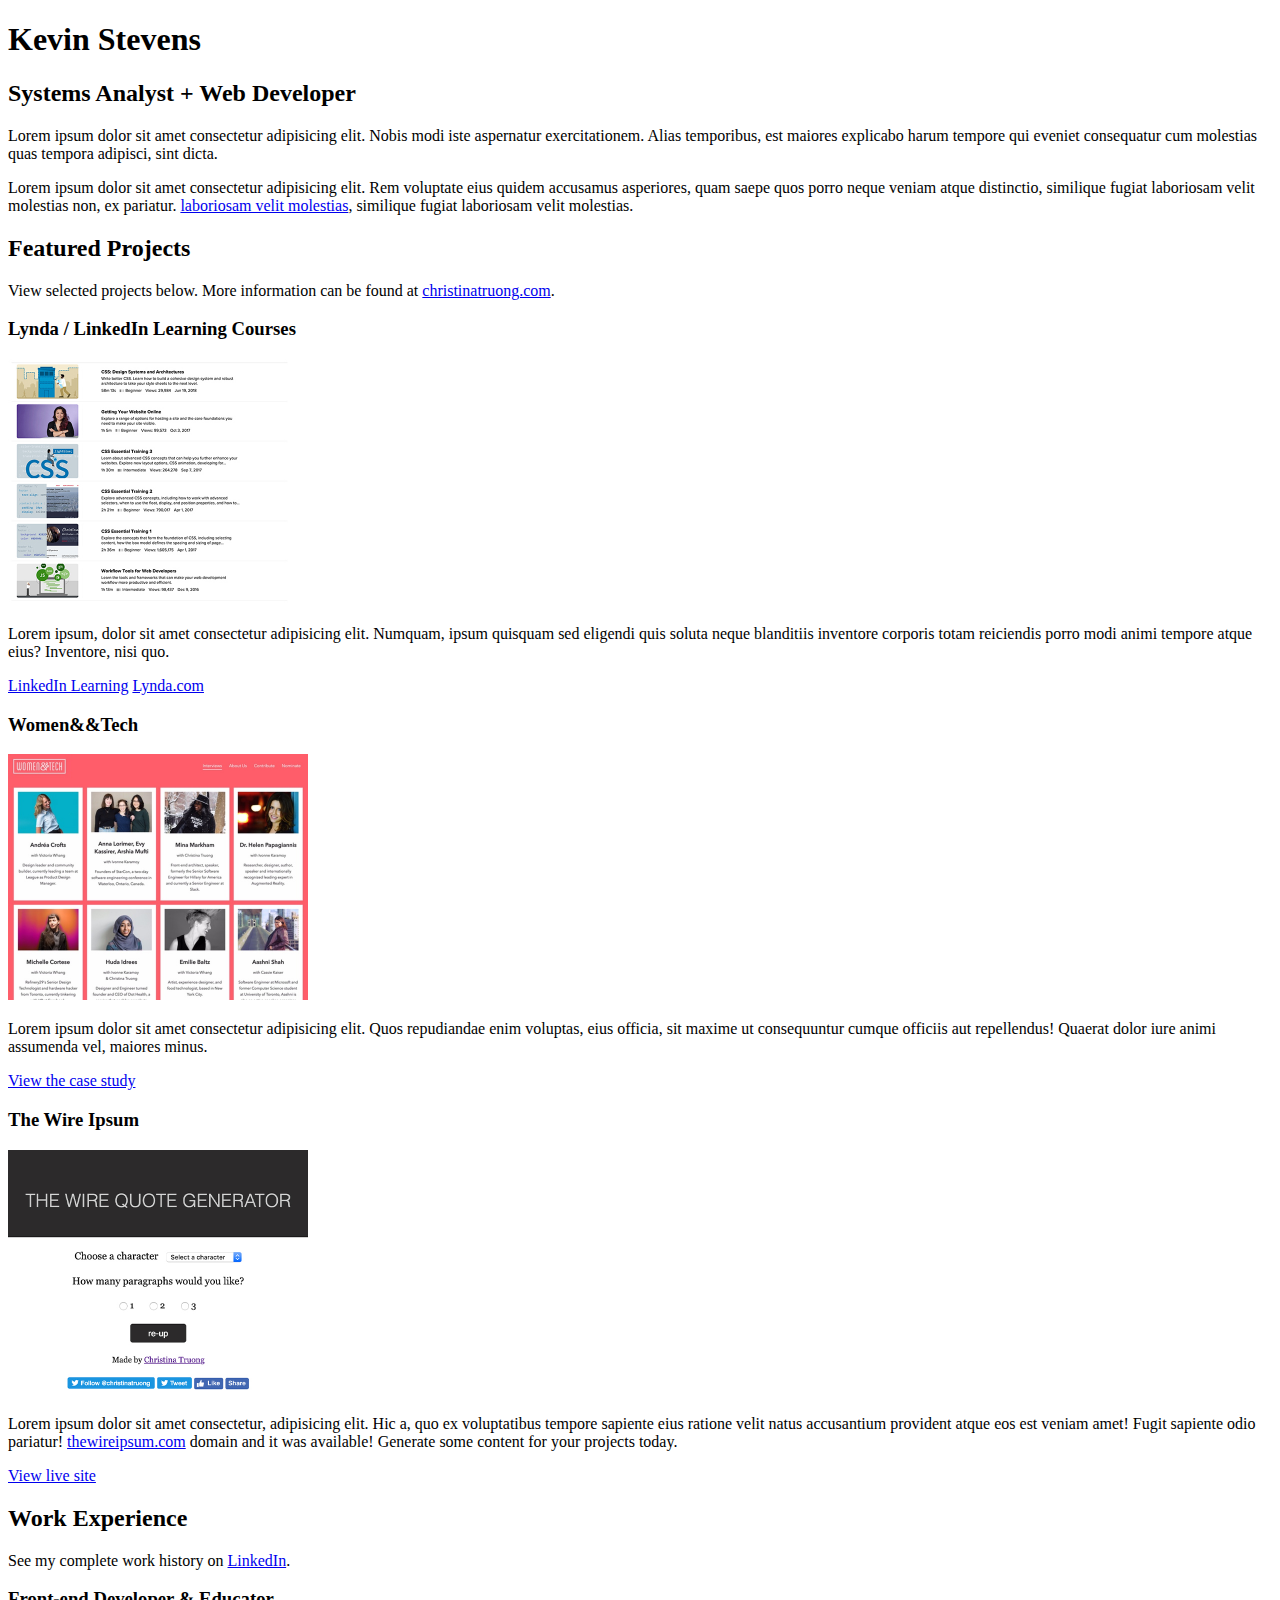
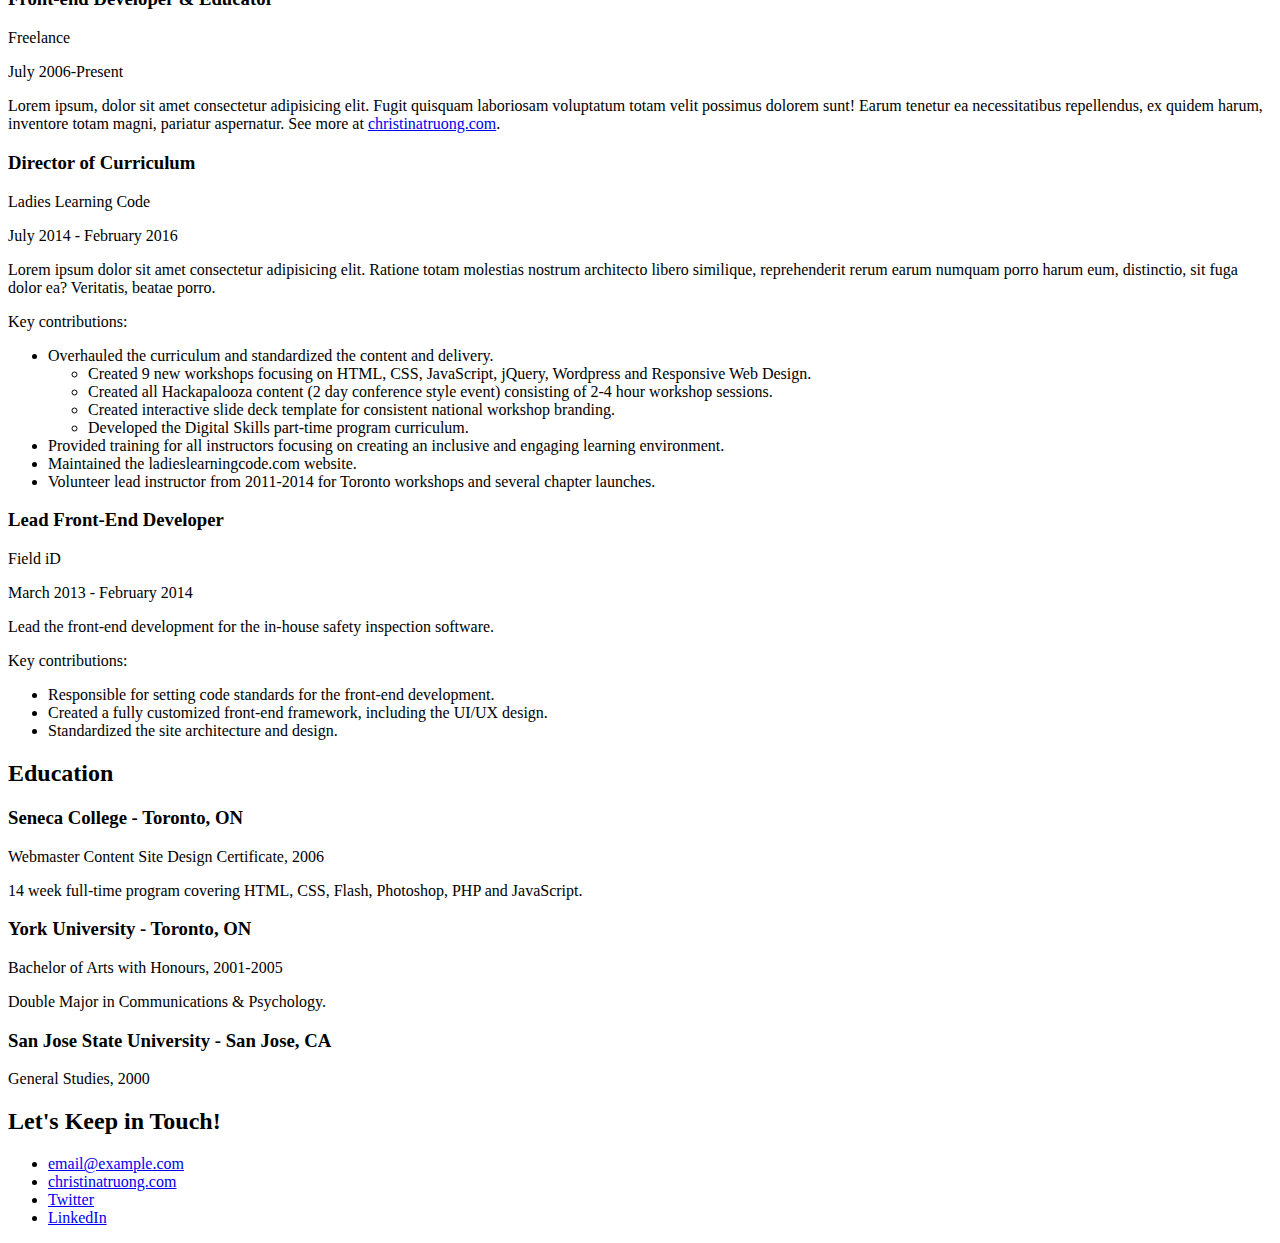
==== 2_CSS/css-portfolio/index.html @ 03422e8d "CSS intro" ====
<!DOCTYPE html>
<html lang="en">
  <head>
    <meta charset="UTF-8" />
    <meta name="viewport" content="width=device-width, initial-scale=1.0" />
    <title>Kevin Stevens, Systems Analyst + Web Developer</title>
    <link rel="stylesheet" href="css/styles.css" />
  </head>
  <body>
    <main>
      <!-- ***************  ABOUT / PROFILE  **************** -->
      <header>
        <h1>Kevin Stevens</h1>
        <h2>Systems Analyst + Web Developer</h2>

        <p>
          Lorem ipsum dolor sit amet consectetur adipisicing elit. Nobis modi
          iste aspernatur exercitationem. Alias temporibus, est maiores
          explicabo harum tempore qui eveniet consequatur cum molestias quas
          tempora adipisci, sint dicta.
        </p>
        <p>
          Lorem ipsum dolor sit amet consectetur adipisicing elit. Rem voluptate
          eius quidem accusamus asperiores, quam saepe quos porro neque veniam
          atque distinctio, similique fugiat laboriosam velit molestias non, ex
          pariatur.
          <a href="http://teethang.com" target="_blank"
            >laboriosam velit molestias</a
          >, similique fugiat laboriosam velit molestias.
        </p>
      </header>

      <!-- ************ PROJECTS / PORTFOLIO  ************** -->
      <section>
        <h2>Featured Projects</h2>
        <p>
          View selected projects below. More information can be found at
          <a href="http://christinatruong.com">christinatruong.com</a>.
        </p>

        <!-- Project 1 -->
        <section>
          <h3>Lynda / LinkedIn Learning Courses</h3>
          <img
            src="images/project-courses.jpg"
            alt="Lynda & LinkedIn Learning course list"
          />
          <p>
            Lorem ipsum, dolor sit amet consectetur adipisicing elit. Numquam,
            ipsum quisquam sed eligendi quis soluta neque blanditiis inventore
            corporis totam reiciendis porro modi animi tempore atque eius?
            Inventore, nisi quo.
          </p>
          <a
            href="https://www.linkedin.com/learning/instructors/christina-truong?u=2125562"
            target="_blank"
            >LinkedIn Learning</a
          >
          <a href="https://www.lynda.com/Christina-Truong/7842227-1.html"
            >Lynda.com</a
          >
        </section>

        <!-- Project 2 -->
        <section>
          <h3>Women&&Tech</h3>
          <img
            src="images/project-women-tech.jpg"
            alt="Women and Tech website"
          />
          <p>
            Lorem ipsum dolor sit amet consectetur adipisicing elit. Quos
            repudiandae enim voluptas, eius officia, sit maxime ut consequuntur
            cumque officiis aut repellendus! Quaerat dolor iure animi assumenda
            vel, maiores minus.
          </p>
          <a
            href="http://christinatruong.com/projects/women-and-tech-redesign.html"
            target="_blank"
            >View the case study</a
          >
        </section>

        <!-- Project 3 -->
        <section>
          <h3>The Wire Ipsum</h3>
          <img
            src="images/project-wire-ipsum.jpg"
            alt="The Wire Ipsum website"
          />
          <p>
            Lorem ipsum dolor sit amet consectetur, adipisicing elit. Hic a, quo
            ex voluptatibus tempore sapiente eius ratione velit natus
            accusantium provident atque eos est veniam amet! Fugit sapiente odio
            pariatur!
            <a href="http://thewireipsum.com" target="_blank"
              >thewireipsum.com</a
            >
            domain and it was available! Generate some content for your projects
            today.
          </p>
          <a href="http://thewireipsum.com" target="_blank">View live site</a>
        </section>
      </section>

      <!-- ***************  WORK EXPERIENCE  ***************** -->
      <section>
        <h2>Work Experience</h2>
        <p>
          See my complete work history on
          <a href="https://www.linkedin.com/in/christinatruong/">LinkedIn</a>.
        </p>

        <!-- Job 1 -->
        <section>
          <h3>Front-end Developer & Educator</h3>
          <p>Freelance</p>
          <p>July 2006-Present</p>
          <p>
            Lorem ipsum, dolor sit amet consectetur adipisicing elit. Fugit
            quisquam laboriosam voluptatum totam velit possimus dolorem sunt!
            Earum tenetur ea necessitatibus repellendus, ex quidem harum,
            inventore totam magni, pariatur aspernatur. See more at
            <a href="http://christinatruong.com">christinatruong.com</a>.
          </p>
        </section>

        <!-- Job 2 -->
        <section>
          <h3>Director of Curriculum</h3>
          <p>Ladies Learning Code</p>
          <p>July 2014 - February 2016</p>
          <p>
            Lorem ipsum dolor sit amet consectetur adipisicing elit. Ratione
            totam molestias nostrum architecto libero similique, reprehenderit
            rerum earum numquam porro harum eum, distinctio, sit fuga dolor ea?
            Veritatis, beatae porro.
          </p>
          <p>Key contributions:</p>
          <ul>
            <li>
              Overhauled the curriculum and standardized the content and
              delivery.
              <ul>
                <li>
                  Created 9 new workshops focusing on HTML, CSS, JavaScript,
                  jQuery, Wordpress and Responsive Web Design.
                </li>
                <li>
                  Created all Hackapalooza content (2 day conference style
                  event) consisting of 2-4 hour workshop sessions.
                </li>
                <li>
                  Created interactive slide deck template for consistent
                  national workshop branding.
                </li>
                <li>
                  Developed the Digital Skills part-time program curriculum.
                </li>
              </ul>
            </li>
            <li>
              Provided training for all instructors focusing on creating an
              inclusive and engaging learning environment.
            </li>
            <li>Maintained the ladieslearningcode.com website.</li>
            <li>
              Volunteer lead instructor from 2011-2014 for Toronto workshops and
              several chapter launches.
            </li>
          </ul>
        </section>

        <!-- Job 3 -->
        <section>
          <h3>Lead Front-End Developer</h3>
          <p>Field iD</p>
          <p>March 2013 - February 2014</p>
          <p>
            Lead the front-end development for the in-house safety inspection
            software.
          </p>
          <p>Key contributions:</p>
          <ul>
            <li>
              Responsible for setting code standards for the front-end
              development.
            </li>
            <li>
              Created a fully customized front-end framework, including the
              UI/UX design.
            </li>
            <li>Standardized the site architecture and design.</li>
          </ul>
        </section>
      </section>

      <!-- ******************  EDUCATION & CERTIFICATIONS ****************** -->
      <section>
        <h2>Education</h2>

        <section>
          <h3>Seneca College - Toronto, ON</h3>
          <p>Webmaster Content Site Design Certificate, 2006</p>
          <p>
            14 week full-time program covering HTML, CSS, Flash, Photoshop, PHP
            and JavaScript.
          </p>
        </section>

        <section>
          <h3>York University - Toronto, ON</h3>
          <p>Bachelor of Arts with Honours, 2001-2005</p>
          <p>Double Major in Communications & Psychology.</p>
        </section>

        <section>
          <h3>San Jose State University - San Jose, CA</h3>
          <p>General Studies, 2000</p>
        </section>
      </section>

      <!-- *****************  CONTACT INFO / SOCIAL MEDIA  ***************** -->
      <footer>
        <h2>Let's Keep in Touch!</h2>

        <!-- Social media and contact links. Add or remove any networks. -->
        <ul>
          <li><a href="mailto:email@example.com">email@example.com</a></li>
          <li>
            <a href="http://christinatruong.com" target="_blank"
              >christinatruong.com</a
            >
          </li>
          <li>
            <a href="http://twitter.com/christinatruong" target="_blank"
              >Twitter</a
            >
          </li>
          <li><a href="#" target="_blank">LinkedIn</a></li>
        </ul>
      </footer>
    </main>
  </body>
</html>
---- 2_CSS/css-portfolio/css/styles.css ----
img {
  width: 300px;
}
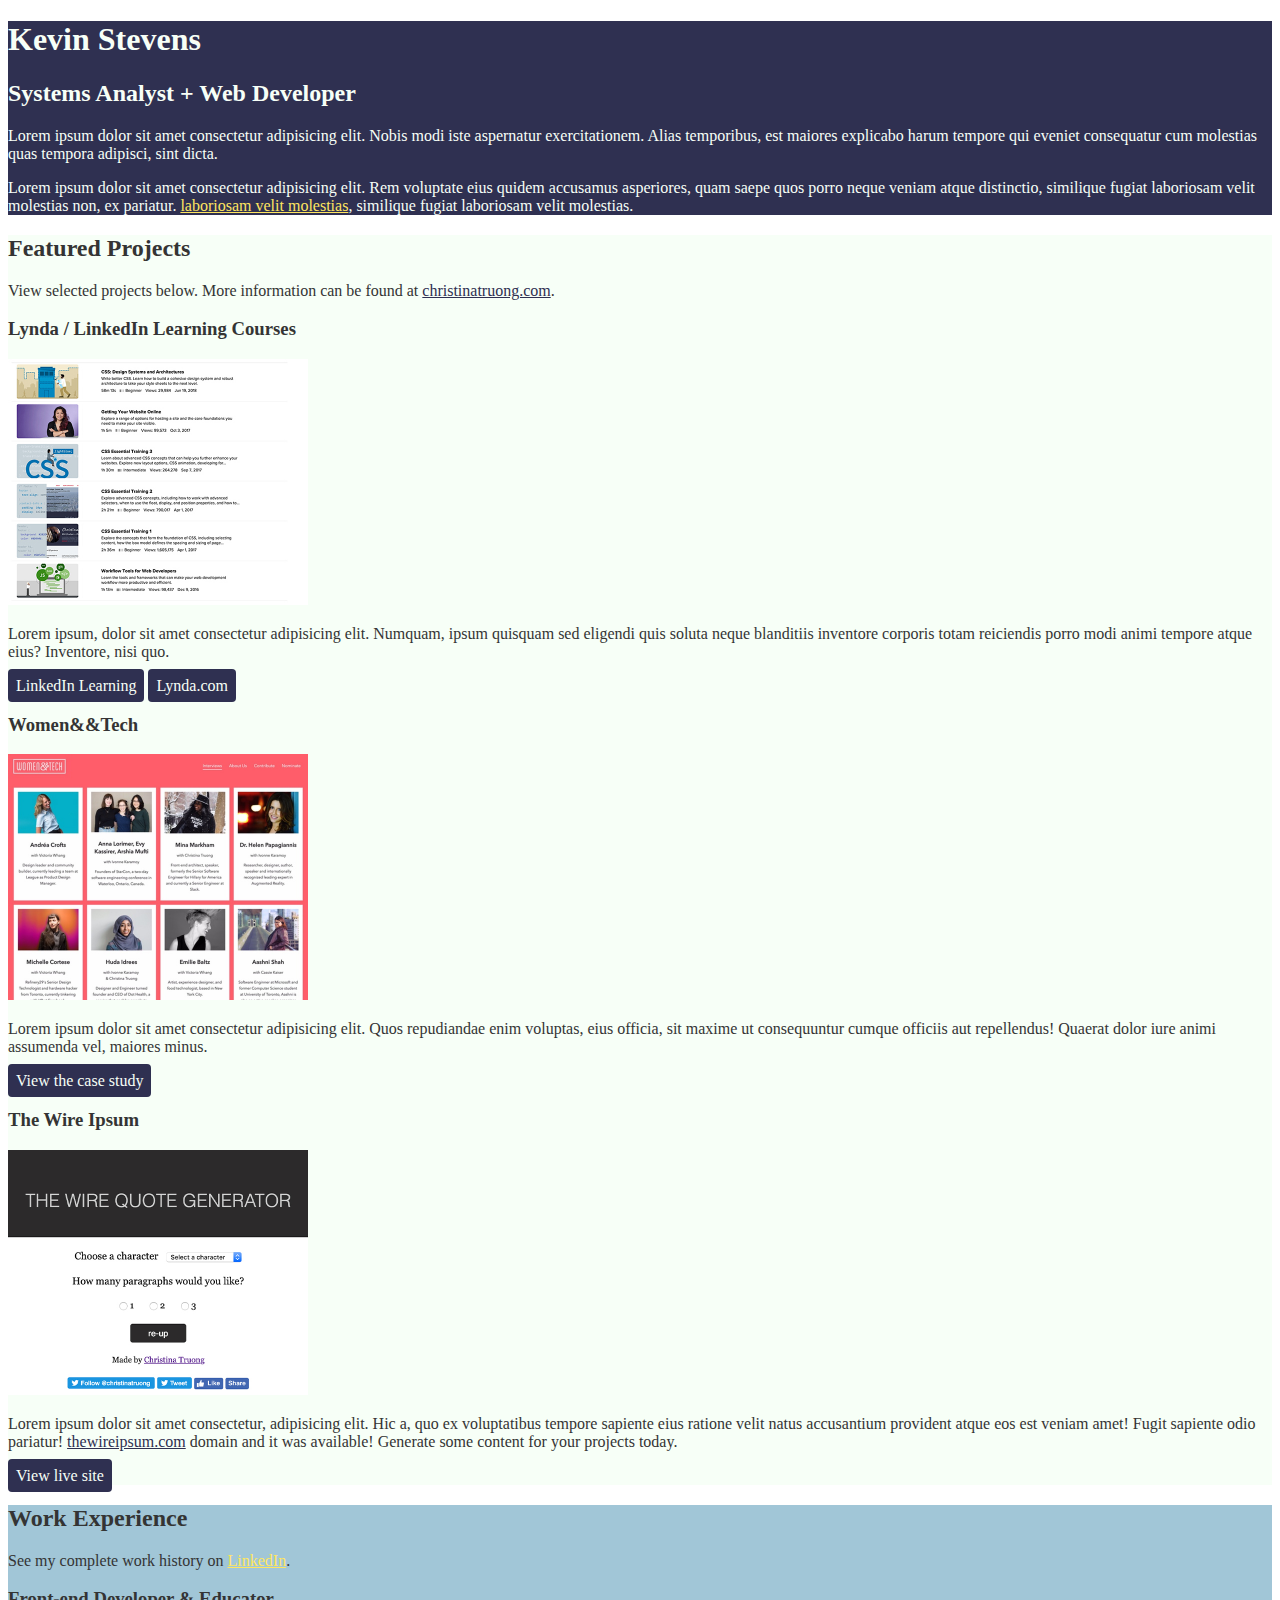
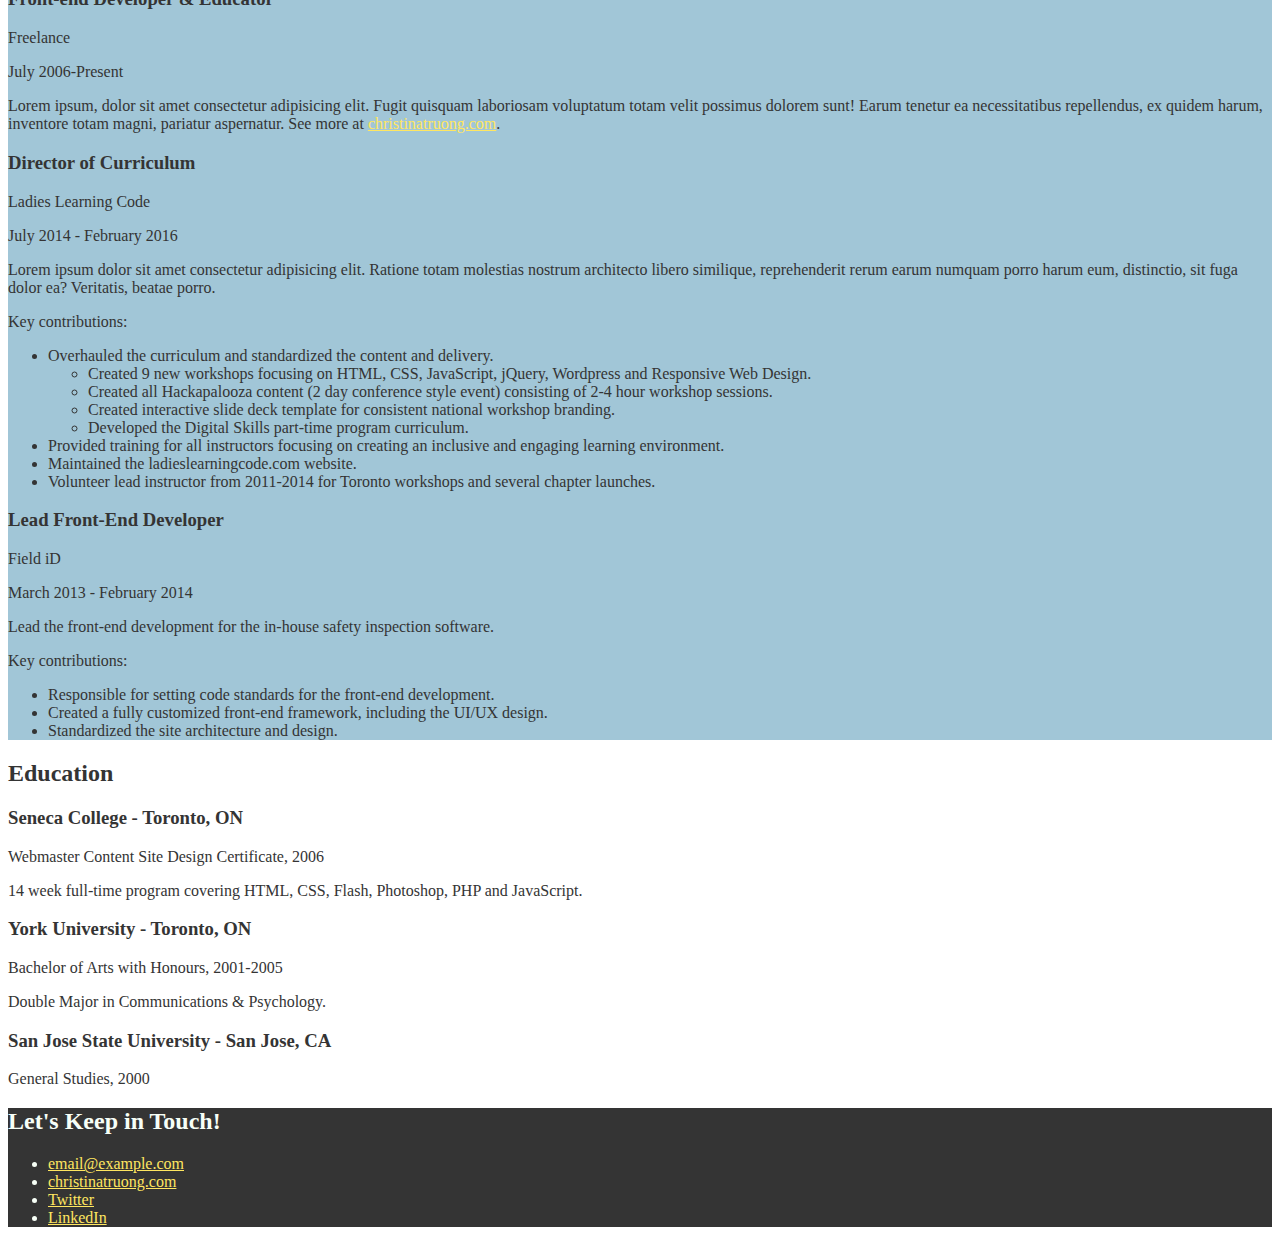
==== commit 3c733e57: "CSS colors" ====
--- a/2_CSS/css-portfolio/index.html
+++ b/2_CSS/css-portfolio/index.html
@@ -31,7 +31,7 @@
       </header>
 
       <!-- ************ PROJECTS / PORTFOLIO  ************** -->
-      <section>
+      <section class="projects">
         <h2>Featured Projects</h2>
         <p>
           View selected projects below. More information can be found at
@@ -52,11 +52,14 @@
             Inventore, nisi quo.
           </p>
           <a
+            class="btn"
             href="https://www.linkedin.com/learning/instructors/christina-truong?u=2125562"
             target="_blank"
             >LinkedIn Learning</a
           >
-          <a href="https://www.lynda.com/Christina-Truong/7842227-1.html"
+          <a
+            class="btn"
+            href="https://www.lynda.com/Christina-Truong/7842227-1.html"
             >Lynda.com</a
           >
         </section>
@@ -75,6 +78,7 @@
             vel, maiores minus.
           </p>
           <a
+            class="btn"
             href="http://christinatruong.com/projects/women-and-tech-redesign.html"
             target="_blank"
             >View the case study</a
@@ -99,12 +103,14 @@
             domain and it was available! Generate some content for your projects
             today.
           </p>
-          <a href="http://thewireipsum.com" target="_blank">View live site</a>
+          <a class="btn" href="http://thewireipsum.com" target="_blank"
+            >View live site</a
+          >
         </section>
       </section>
 
       <!-- ***************  WORK EXPERIENCE  ***************** -->
-      <section>
+      <section class="work-experience">
         <h2>Work Experience</h2>
         <p>
           See my complete work history on
@@ -196,7 +202,7 @@
       </section>
 
       <!-- ******************  EDUCATION & CERTIFICATIONS ****************** -->
-      <section>
+      <section class="education">
         <h2>Education</h2>
 
         <section>
--- a/2_CSS/css-portfolio/css/styles.css
+++ b/2_CSS/css-portfolio/css/styles.css
@@ -1,3 +1,65 @@
+/* Global styles 
+-------------------*/
+
+body {
+  color: #343434;
+}
+
 img {
   width: 300px;
 }
+
+a {
+  color: #ffe660;
+}
+
+a:hover {
+  text-decoration: none;
+}
+
+/* Profile section 
+-------------------*/
+
+header {
+  background: #2f3051;
+  color: #f7fff7;
+}
+
+.projects a {
+  color: #2f3051;
+}
+
+.projects .btn {
+  color: #f7fff7;
+  background: #2f3051;
+  text-decoration: none;
+  padding: 8px;
+  border-radius: 4px;
+}
+
+.projects .btn:hover {
+  background: rgba(47, 48, 97, 0.8);
+}
+
+/* Projects section 
+-------------------*/
+.projects {
+  background: #f7fff7;
+}
+
+/* Work experience section 
+-------------------*/
+.work-experience {
+  background: #a1c6d7;
+}
+
+/* Education section 
+-------------------*/
+
+/* Contact section 
+-------------------*/
+
+footer {
+  background: #343434;
+  color: #f7fff7;
+}
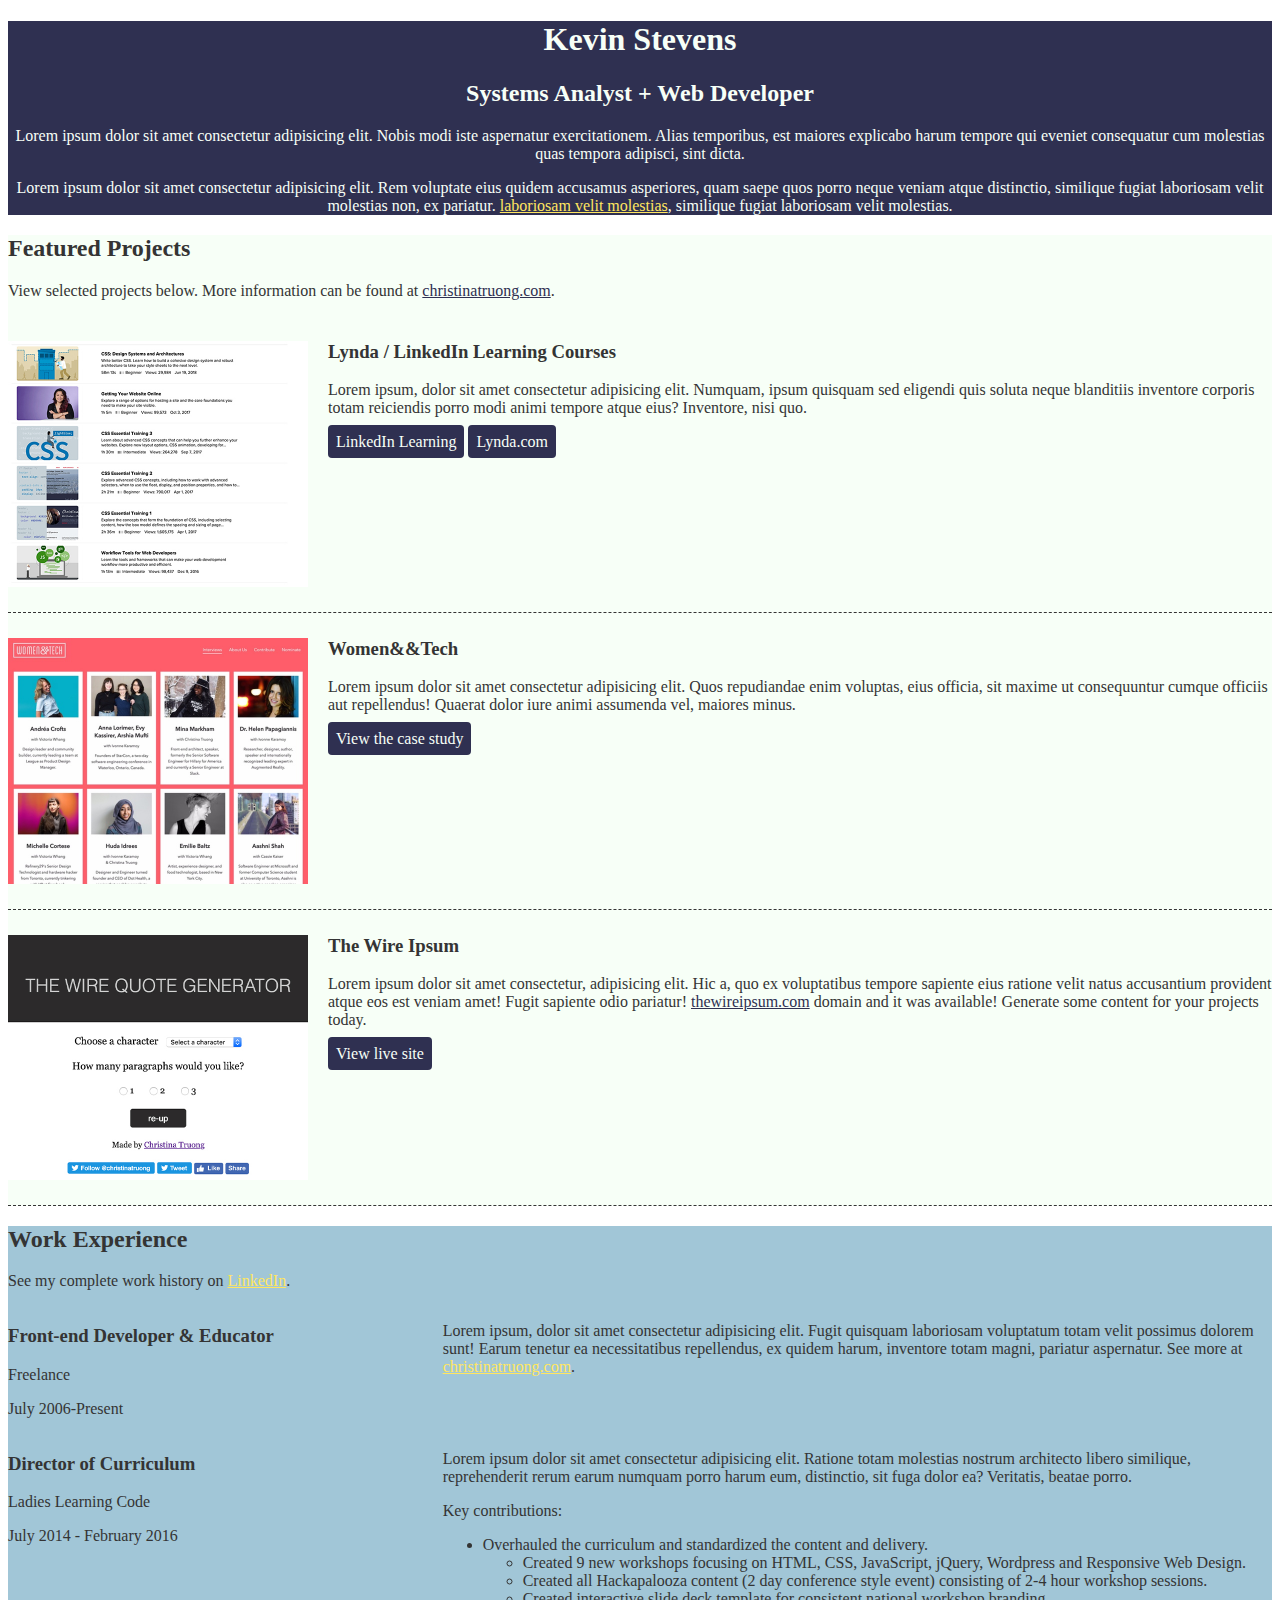
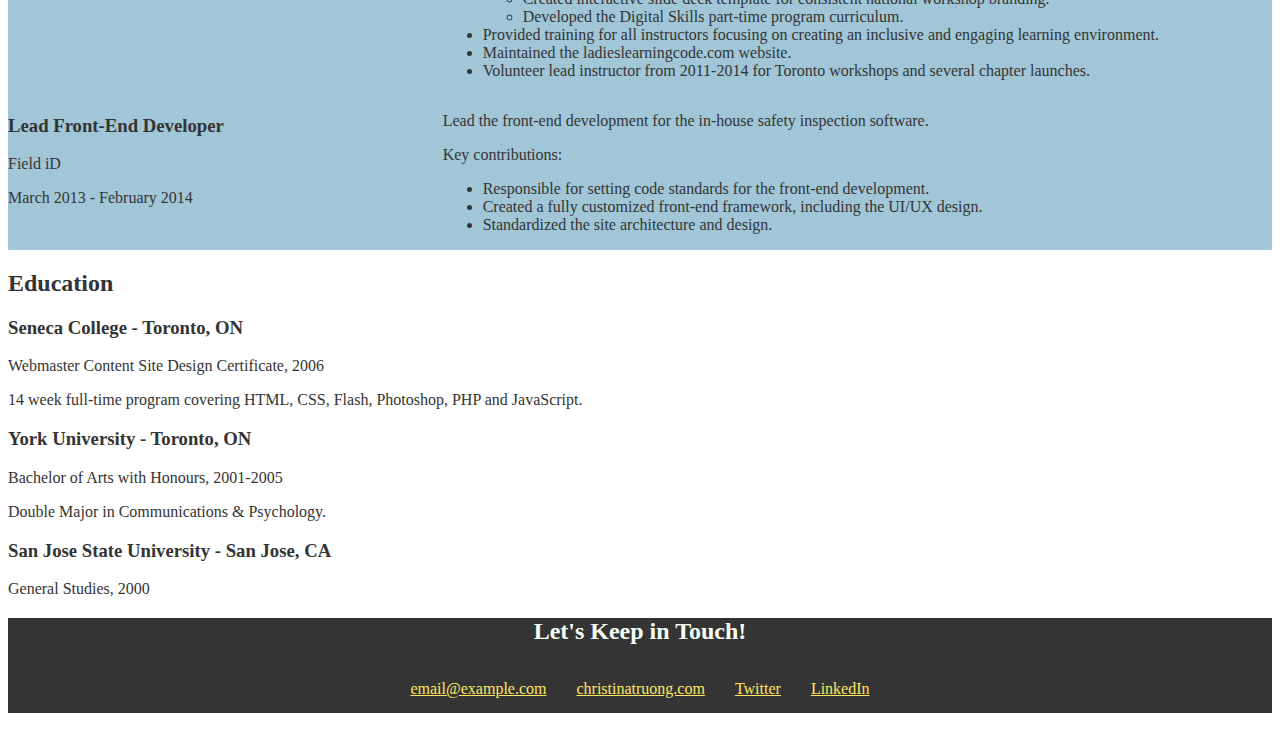
==== commit 9725d9f1: "CSS grid" ====
--- a/2_CSS/css-portfolio/index.html
+++ b/2_CSS/css-portfolio/index.html
@@ -39,12 +39,13 @@
         </p>
 
         <!-- Project 1 -->
-        <section>
-          <h3>Lynda / LinkedIn Learning Courses</h3>
+        <section class="project-item">
           <img
             src="images/project-courses.jpg"
             alt="Lynda & LinkedIn Learning course list"
           />
+          <h3>Lynda / LinkedIn Learning Courses</h3>
+
           <p>
             Lorem ipsum, dolor sit amet consectetur adipisicing elit. Numquam,
             ipsum quisquam sed eligendi quis soluta neque blanditiis inventore
@@ -65,12 +66,13 @@
         </section>
 
         <!-- Project 2 -->
-        <section>
-          <h3>Women&&Tech</h3>
+        <section class="project-item">
           <img
             src="images/project-women-tech.jpg"
             alt="Women and Tech website"
           />
+          <h3>Women&&Tech</h3>
+
           <p>
             Lorem ipsum dolor sit amet consectetur adipisicing elit. Quos
             repudiandae enim voluptas, eius officia, sit maxime ut consequuntur
@@ -86,12 +88,13 @@
         </section>
 
         <!-- Project 3 -->
-        <section>
-          <h3>The Wire Ipsum</h3>
+        <section class="project-item">
           <img
             src="images/project-wire-ipsum.jpg"
             alt="The Wire Ipsum website"
           />
+          <h3>The Wire Ipsum</h3>
+
           <p>
             Lorem ipsum dolor sit amet consectetur, adipisicing elit. Hic a, quo
             ex voluptatibus tempore sapiente eius ratione velit natus
@@ -118,86 +121,98 @@
         </p>
 
         <!-- Job 1 -->
-        <section>
-          <h3>Front-end Developer & Educator</h3>
-          <p>Freelance</p>
-          <p>July 2006-Present</p>
-          <p>
-            Lorem ipsum, dolor sit amet consectetur adipisicing elit. Fugit
-            quisquam laboriosam voluptatum totam velit possimus dolorem sunt!
-            Earum tenetur ea necessitatibus repellendus, ex quidem harum,
-            inventore totam magni, pariatur aspernatur. See more at
-            <a href="http://christinatruong.com">christinatruong.com</a>.
-          </p>
+        <section class="job-item">
+          <div class="job-details">
+            <h3>Front-end Developer & Educator</h3>
+            <p>Freelance</p>
+            <p>July 2006-Present</p>
+          </div>
+          <div class="job-summary">
+            <p>
+              Lorem ipsum, dolor sit amet consectetur adipisicing elit. Fugit
+              quisquam laboriosam voluptatum totam velit possimus dolorem sunt!
+              Earum tenetur ea necessitatibus repellendus, ex quidem harum,
+              inventore totam magni, pariatur aspernatur. See more at
+              <a href="http://christinatruong.com">christinatruong.com</a>.
+            </p>
+          </div>
         </section>
 
         <!-- Job 2 -->
-        <section>
-          <h3>Director of Curriculum</h3>
-          <p>Ladies Learning Code</p>
-          <p>July 2014 - February 2016</p>
-          <p>
-            Lorem ipsum dolor sit amet consectetur adipisicing elit. Ratione
-            totam molestias nostrum architecto libero similique, reprehenderit
-            rerum earum numquam porro harum eum, distinctio, sit fuga dolor ea?
-            Veritatis, beatae porro.
-          </p>
-          <p>Key contributions:</p>
-          <ul>
-            <li>
-              Overhauled the curriculum and standardized the content and
-              delivery.
-              <ul>
-                <li>
-                  Created 9 new workshops focusing on HTML, CSS, JavaScript,
-                  jQuery, Wordpress and Responsive Web Design.
-                </li>
-                <li>
-                  Created all Hackapalooza content (2 day conference style
-                  event) consisting of 2-4 hour workshop sessions.
-                </li>
-                <li>
-                  Created interactive slide deck template for consistent
-                  national workshop branding.
-                </li>
-                <li>
-                  Developed the Digital Skills part-time program curriculum.
-                </li>
-              </ul>
-            </li>
-            <li>
-              Provided training for all instructors focusing on creating an
-              inclusive and engaging learning environment.
-            </li>
-            <li>Maintained the ladieslearningcode.com website.</li>
-            <li>
-              Volunteer lead instructor from 2011-2014 for Toronto workshops and
-              several chapter launches.
-            </li>
-          </ul>
+        <section class="job-item">
+          <div class="job-details">
+            <h3>Director of Curriculum</h3>
+            <p>Ladies Learning Code</p>
+            <p>July 2014 - February 2016</p>
+          </div>
+          <div class="job-summary">
+            <p>
+              Lorem ipsum dolor sit amet consectetur adipisicing elit. Ratione
+              totam molestias nostrum architecto libero similique, reprehenderit
+              rerum earum numquam porro harum eum, distinctio, sit fuga dolor
+              ea? Veritatis, beatae porro.
+            </p>
+            <p>Key contributions:</p>
+            <ul>
+              <li>
+                Overhauled the curriculum and standardized the content and
+                delivery.
+                <ul>
+                  <li>
+                    Created 9 new workshops focusing on HTML, CSS, JavaScript,
+                    jQuery, Wordpress and Responsive Web Design.
+                  </li>
+                  <li>
+                    Created all Hackapalooza content (2 day conference style
+                    event) consisting of 2-4 hour workshop sessions.
+                  </li>
+                  <li>
+                    Created interactive slide deck template for consistent
+                    national workshop branding.
+                  </li>
+                  <li>
+                    Developed the Digital Skills part-time program curriculum.
+                  </li>
+                </ul>
+              </li>
+              <li>
+                Provided training for all instructors focusing on creating an
+                inclusive and engaging learning environment.
+              </li>
+              <li>Maintained the ladieslearningcode.com website.</li>
+              <li>
+                Volunteer lead instructor from 2011-2014 for Toronto workshops
+                and several chapter launches.
+              </li>
+            </ul>
+          </div>
         </section>
 
         <!-- Job 3 -->
-        <section>
-          <h3>Lead Front-End Developer</h3>
-          <p>Field iD</p>
-          <p>March 2013 - February 2014</p>
-          <p>
-            Lead the front-end development for the in-house safety inspection
-            software.
-          </p>
-          <p>Key contributions:</p>
-          <ul>
-            <li>
-              Responsible for setting code standards for the front-end
-              development.
-            </li>
-            <li>
-              Created a fully customized front-end framework, including the
-              UI/UX design.
-            </li>
-            <li>Standardized the site architecture and design.</li>
-          </ul>
+        <section class="job-item">
+          <div class="job-details">
+            <h3>Lead Front-End Developer</h3>
+            <p>Field iD</p>
+            <p>March 2013 - February 2014</p>
+          </div>
+          <div class="job-summary">
+            <p>
+              Lead the front-end development for the in-house safety inspection
+              software.
+            </p>
+            <p>Key contributions:</p>
+            <ul>
+              <li>
+                Responsible for setting code standards for the front-end
+                development.
+              </li>
+              <li>
+                Created a fully customized front-end framework, including the
+                UI/UX design.
+              </li>
+              <li>Standardized the site architecture and design.</li>
+            </ul>
+          </div>
         </section>
       </section>
 
@@ -231,7 +246,7 @@
         <h2>Let's Keep in Touch!</h2>
 
         <!-- Social media and contact links. Add or remove any networks. -->
-        <ul>
+        <ul class="contact-list">
           <li><a href="mailto:email@example.com">email@example.com</a></li>
           <li>
             <a href="http://christinatruong.com" target="_blank"
--- a/2_CSS/css-portfolio/css/styles.css
+++ b/2_CSS/css-portfolio/css/styles.css
@@ -1,5 +1,14 @@
 /* Global styles 
 -------------------*/
+html {
+  box-sizing: border-box;
+}
+
+*,
+*::before,
+*::after {
+  box-sizing: border-box;
+}
 
 body {
   color: #343434;
@@ -23,6 +32,7 @@
 header {
   background: #2f3051;
   color: #f7fff7;
+  text-align: center;
 }
 
 .projects a {
@@ -53,6 +63,27 @@
   background: #a1c6d7;
 }
 
+.job-item {
+  display: grid;
+  grid-template-columns: 1fr 2fr;
+  column-gap: 20px;
+}
+
+.project-item {
+  overflow: hidden;
+  border-bottom: 1px dashed #343434;
+  padding: 25px 0;
+}
+
+.project-item img {
+  float: left;
+  margin-right: 20px;
+}
+
+.project-item h3 {
+  margin-top: 0;
+}
+
 /* Education section 
 -------------------*/
 
@@ -62,4 +93,17 @@
 footer {
   background: #343434;
   color: #f7fff7;
+  text-align: center;
 }
+
+.contact-list {
+  list-style: none;
+  padding: 0;
+  display: flex;
+  justify-content: center;
+}
+
+.contact-list a {
+  padding: 15px;
+  display: inline-block;
+}
